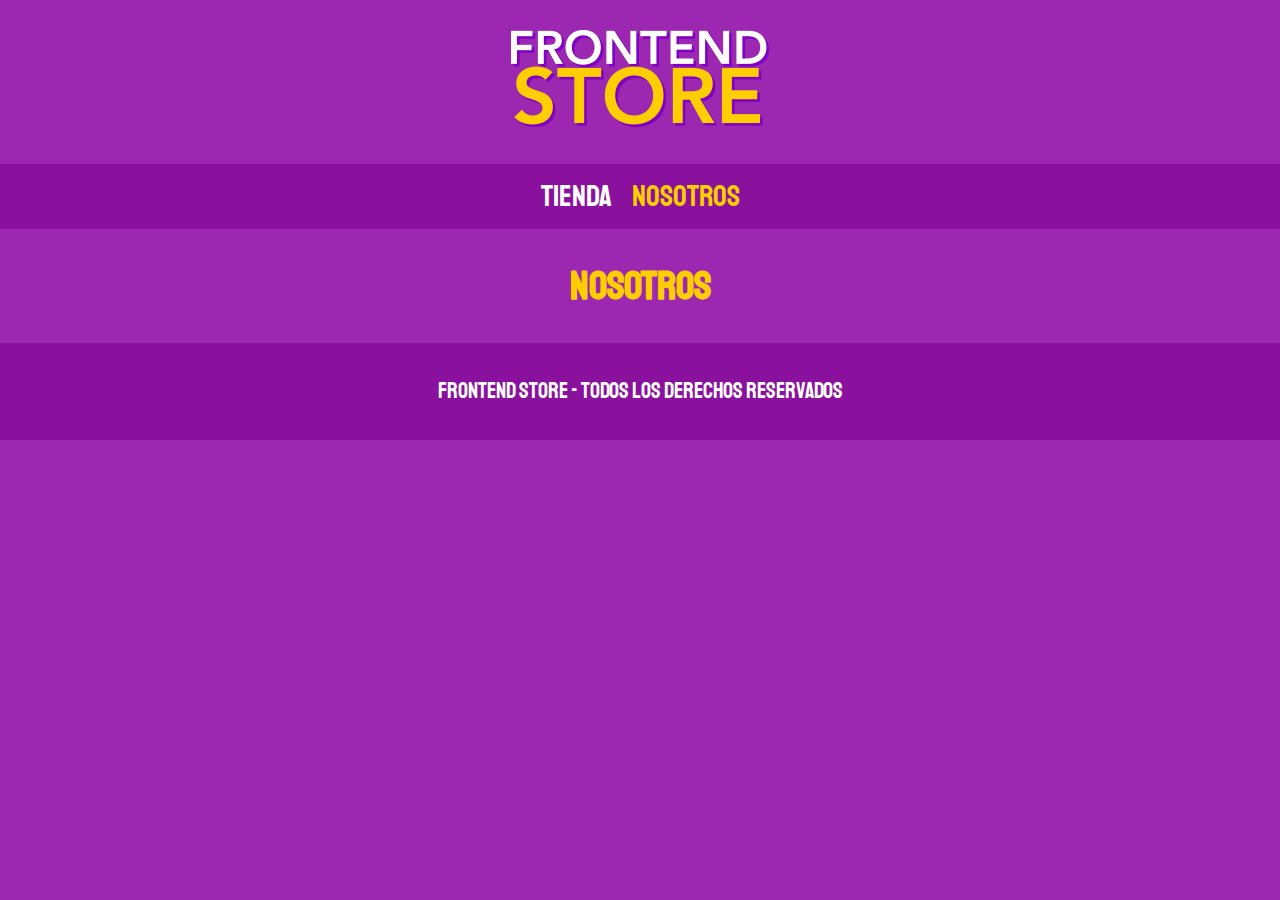
==== nosotros.html @ b66df9f4 "Add pagina nosotros|producto" ====
<!DOCTYPE html>
<html lang="en">
<head>
    <meta charset="UTF-8">
    <meta http-equiv="X-UA-Compatible" content="IE=edge">
    <meta name="viewport" content="width=device-width, initial-scale=1.0">
    <title>Frontend Store</title>

    <link rel="stylesheet" href="css/normalize.css">

    <link rel="preconnect" href="https://fonts.googleapis.com">
    <link rel="preconnect" href="https://fonts.gstatic.com" crossorigin>
    <link href="https://fonts.googleapis.com/css2?family=Staatliches&display=swap" rel="stylesheet">
    
    <link rel="stylesheet" href="css/styles.css">
</head>
<body>

    <header class="header">
        <a href="index.html">
            <img class="header__logo" src="/img/logo.png" alt="logo">
        </a>
    </header>

    <nav class="navegacion">
        <a class="navegacion__enlace" href="index.html">Tienda</a>
        <a class="navegacion__enlace  navegacion__enlace--active" href="nosotros.html">Nosotros</a>
    </nav>

    <main class="main-container">
        <h1>Nosotros</h1>
    </main>

    <footer class="footer"> 
        <p class="footer__text">Frontend Store - Todos los derechos reservados</p>
    </footer>
    
</body>
</html>
---- css/styles.css ----
:root{
    --primario: #9C27B0;
    --primario-oscuro: #89119D;
    --secundario: #FFCE00;
    --secundario-oscuro: rgb(233,287,2);
    --blanco: #FFF;
    --negro: #000;

    --fuente-principal: 'Staatliches', cursive;
}

/* apply a natural box layout model to all elements, but allowing components to change */
html {
    box-sizing: border-box;
    font-size: 62.5%; /* Para que 1 rem sea igual a 10px */
}

*, *:before, *:after {
    box-sizing: inherit;
}

/* Globales */

body{
    background-color: var(--primario);
    font-size: 1.6rem; /* 16px */
    line-height: 1.5;
}

p{
    font-size: 1.8rem;
    font-family: Arial, Helvetica, sans-serif;
    color: var(--blanco);
}

a{
    text-decoration: none;
}

img {
    max-width: 100%;
}

h1,h2,h3{
    text-align: center;
    color: var(--secundario);
    font-family: var(--fuente-principal);
}

h1{
    font-size: 4rem;
}

h2{
    font-size: 3.2rem;
}

h3{
    font-size: 2.4rem;
}

/* ------Utilities--------- */

.main-container{
    max-width: 120rem;
    margin: 0 auto
}


/* ------  BEM  --------- */
.header{
    display: flex;
    justify-content: center;
}

.header__logo{
    margin: 3rem 0;
}

.navegacion{
    background-color: var(--primario-oscuro);
    padding: 1rem 0;
    display: flex;
    justify-content: center;
    gap: 2rem;
}

.navegacion__enlace{
    font-family: var(--fuente-principal);
    color: var(--blanco);
    font-size: 3rem;
}

.navegacion__enlace:hover,
.navegacion__enlace--active{
    color: var(--secundario);
}

.footer{
    background-color: var(--primario-oscuro);
    padding: 1rem 0;
    margin-top: 2rem;
}

.footer__text{
    font-family: var(--fuente-principal);
    text-align: center;
    font-size: 2.2rem;
}
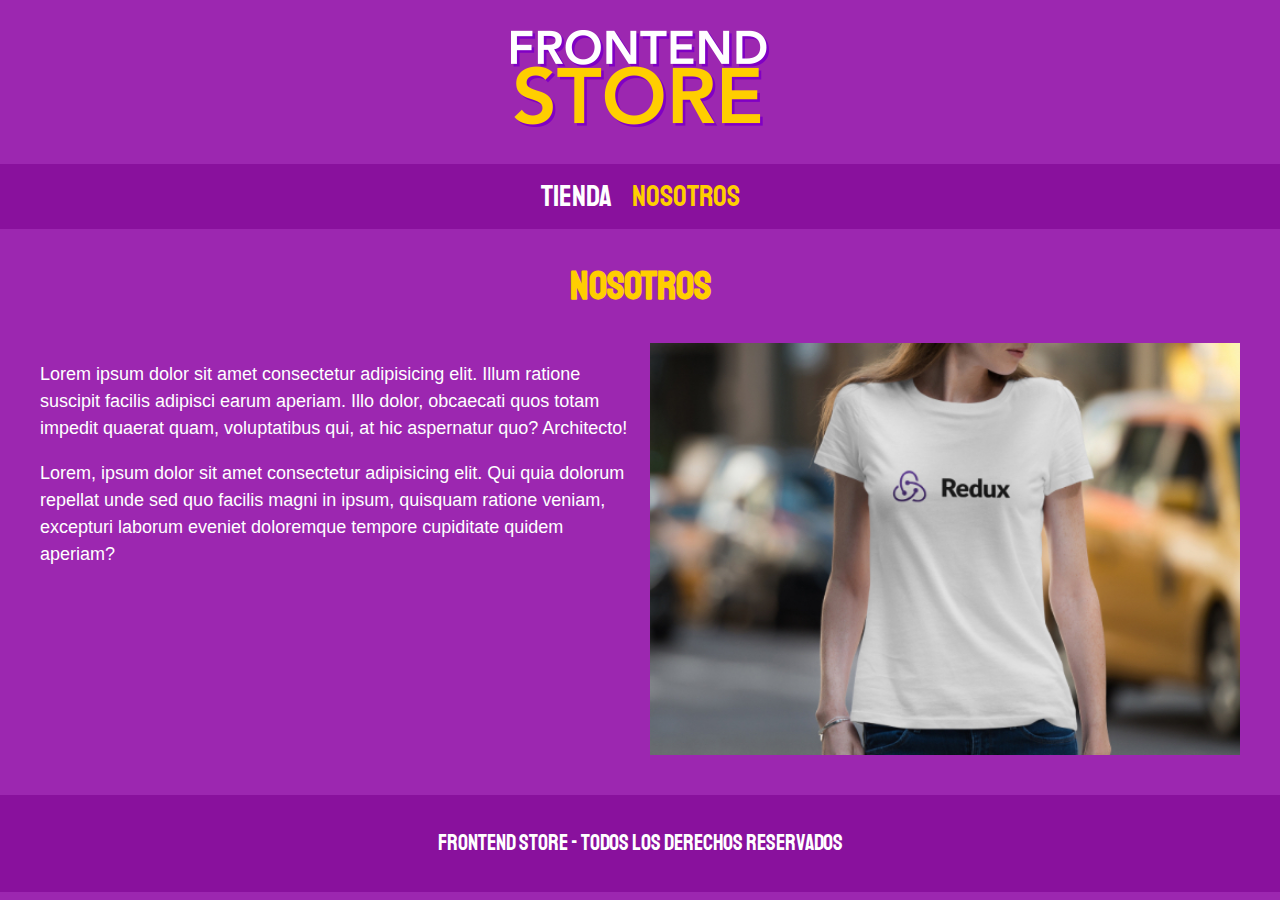
==== commit aca1710a: "Add Nosotros section page" ====
--- a/nosotros.html
+++ b/nosotros.html
@@ -29,6 +29,18 @@
 
     <main class="main-container">
         <h1>Nosotros</h1>
+
+        <div class="nosotros">
+            <div class="nosotros__contenido">
+                <p>
+                    Lorem ipsum dolor sit amet consectetur adipisicing elit. Illum ratione suscipit facilis adipisci earum aperiam. Illo dolor, obcaecati quos totam impedit quaerat quam, voluptatibus qui, at hic aspernatur quo? Architecto!
+                </p>
+                <p>
+                    Lorem, ipsum dolor sit amet consectetur adipisicing elit. Qui quia dolorum repellat unde sed quo facilis magni in ipsum, quisquam ratione veniam, excepturi laborum eveniet doloremque tempore cupiditate quidem aperiam?
+                </p>
+            </div>
+            <img src="/img/nosotros.jpg" alt="Nosotros imagen" class="nosotros__image">
+        </div>
     </main>
 
     <footer class="footer"> 
--- a/css/styles.css
+++ b/css/styles.css
@@ -96,6 +96,50 @@
     color: var(--secundario);
 }
 
+/* Grid */
+
+.grid{
+    display: grid;
+    grid-template-columns: repeat(2,1fr);
+    gap: 2rem;
+}
+
+@media(min-width: 768px){
+    .grid{
+        grid-template-columns: 1fr 1fr 1fr;
+    }
+}
+
+.producto{
+    background-color: var(--primario-oscuro);
+    padding: 1rem;
+}
+
+.producto__image{
+    width: 100%;
+}
+
+.producto__info{
+
+}
+
+.producto__name{
+    font-size: 3rem;
+}
+
+.producto__price{
+    font-size: 2.3rem;
+    color: var(--secundario);
+}
+
+.producto__name,
+.producto__price{
+    font-family: var(--fuente-principal);
+    margin: 1rem 0;
+    text-align: center;
+    line-height: 1.2;
+}
+
 .footer{
     background-color: var(--primario-oscuro);
     padding: 1rem 0;
@@ -106,4 +150,55 @@
     font-family: var(--fuente-principal);
     text-align: center;
     font-size: 2.2rem;
+}
+
+
+.grafico{
+    min-height: 30rem;
+    background-repeat: no-repeat;
+    background-size: cover;
+}
+
+.grafico--camisas{
+    grid-row: 2/3;
+    grid-column: 1/3;
+    background-image: url(/img/grafico1.jpg);
+}
+
+.grafico--node{
+    background-image: url(/img/grafico2.jpg);
+    grid-column: 1/3;
+    grid-row: 8/9;
+}
+
+@media(min-width: 768px){
+    .grafico--node{
+        grid-row: 5/6;
+        grid-column: 2/4;
+    }
+}
+
+/* Nosotros */
+
+.nosotros{
+    display: grid;
+    grid-template-rows: repeat(	2, auto);
+    gap: 2rem;
+}
+
+@media(min-width: 768px){
+    .nosotros{
+        grid-template-columns: repeat(2,1fr);
+    }
+}
+
+.nosotros__image{
+    grid-row: 1/2;
+    width: 100%;
+}
+
+@media(min-width: 768px){
+    .nosotros__image{
+        grid-column: 2/3;
+    }
 }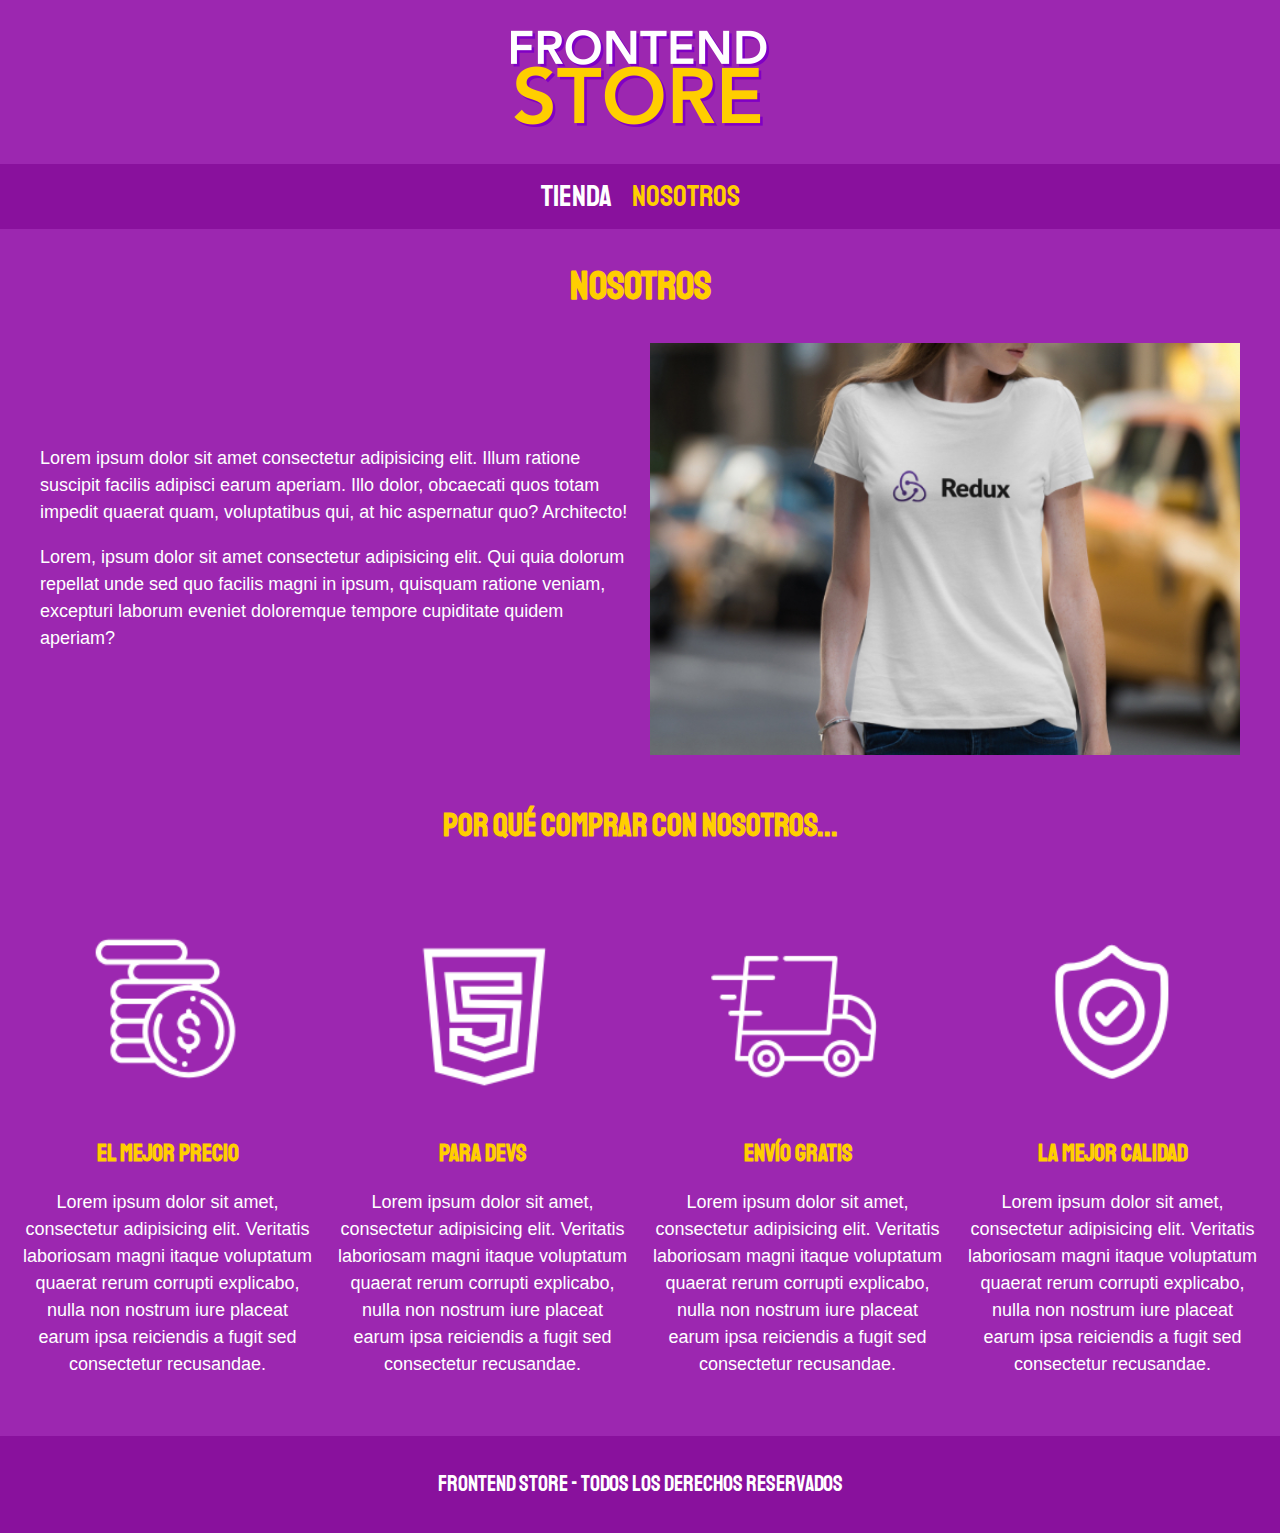
==== commit 32eba705: "Finalize nosotros page" ====
--- a/nosotros.html
+++ b/nosotros.html
@@ -43,6 +43,35 @@
         </div>
     </main>
 
+    <section class="container comprar">
+        <h2 class="comprar__titulo">Por qué comprar con nosotros...</h2>
+        <div class="bloques">
+            <div class="bloque">
+                <img class="bloque__image" src="img/icono_1.png" alt="Por qué comprar">
+                <h3 class="bloque__titulo">El mejor precio</h3>
+                <p>Lorem ipsum dolor sit amet, consectetur adipisicing elit. Veritatis laboriosam magni itaque voluptatum quaerat rerum corrupti explicabo, nulla non nostrum iure placeat earum ipsa reiciendis a fugit sed consectetur recusandae.</p>
+            </div> <!-- bloque -->
+
+            <div class="bloque">
+                <img class="bloque__image" src="img/icono_2.png" alt="Por qué comprar">
+                <h3 class="bloque__titulo">Para devs</h3>
+                <p>Lorem ipsum dolor sit amet, consectetur adipisicing elit. Veritatis laboriosam magni itaque voluptatum quaerat rerum corrupti explicabo, nulla non nostrum iure placeat earum ipsa reiciendis a fugit sed consectetur recusandae.</p>
+            </div> <!-- bloque -->
+
+            <div class="bloque">
+                <img class="bloque__image" src="img/icono_3.png" alt="Por qué comprar">
+                <h3 class="bloque__titulo">Envío  gratis</h3>
+                <p>Lorem ipsum dolor sit amet, consectetur adipisicing elit. Veritatis laboriosam magni itaque voluptatum quaerat rerum corrupti explicabo, nulla non nostrum iure placeat earum ipsa reiciendis a fugit sed consectetur recusandae.</p>
+            </div> <!-- bloque -->
+
+            <div class="bloque">
+                <img class="bloque__image" src="img/icono_4.png" alt="Por qué comprar">
+                <h3 class="bloque__titulo">La mejor calidad</h3>
+                <p>Lorem ipsum dolor sit amet, consectetur adipisicing elit. Veritatis laboriosam magni itaque voluptatum quaerat rerum corrupti explicabo, nulla non nostrum iure placeat earum ipsa reiciendis a fugit sed consectetur recusandae.</p>
+            </div> <!-- bloque -->
+        </div>  <!-- bloques -->
+    </section>
+
     <footer class="footer"> 
         <p class="footer__text">Frontend Store - Todos los derechos reservados</p>
     </footer>
--- a/css/styles.css
+++ b/css/styles.css
@@ -189,6 +189,7 @@
 @media(min-width: 768px){
     .nosotros{
         grid-template-columns: repeat(2,1fr);
+        align-items: center;
     }
 }
 
@@ -201,4 +202,28 @@
     .nosotros__image{
         grid-column: 2/3;
     }
+}
+
+.bloques{
+    display: grid;
+    grid-template-columns: repeat(2,1fr);
+    gap: 2rem;
+    padding: 2rem;
+}
+
+.bloque{
+    text-align: center;
+}
+.bloque__titulo{
+    margin: 0;
+}
+
+.bloque__image{
+    width: 100%;
+}
+
+@media(min-width: 768px){
+    .bloques{
+        grid-template-columns: repeat(4,1fr);
+    }
 }